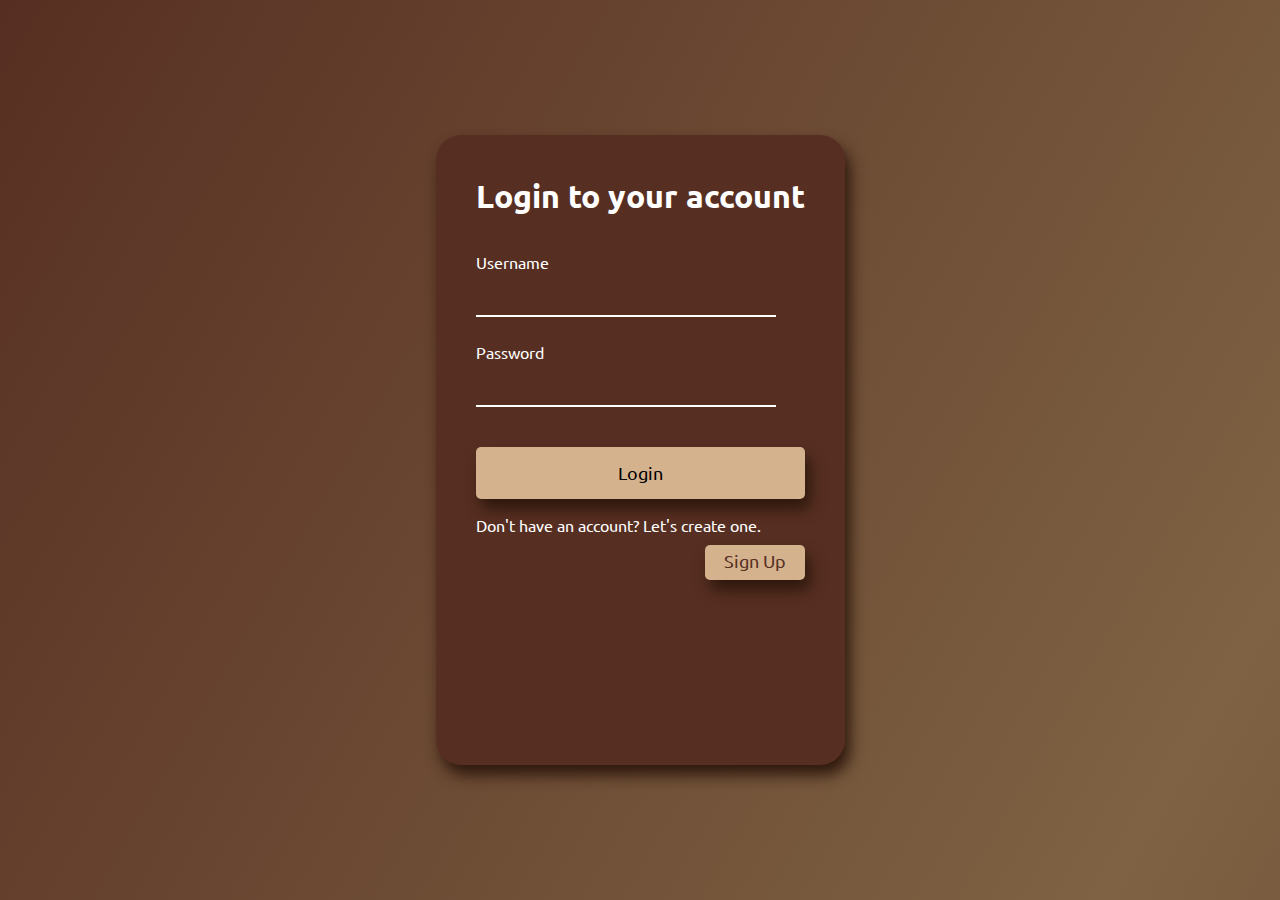
==== frontend/public/login.html @ 38c89364 "Initial Commit" ====
<!DOCTYPE html>
<html lang="en">
<head>
    <meta charset="UTF-8">
    <meta name="viewport" content="width=device-width, initial-scale=1.0">
    <title>Online Library Management System</title>
    <link rel="stylesheet" href="../css/login.css">
</head>
<body>
    <div class="form-container">
        <h1>Login to your account</h1>
        <form action="LoginServlet" method="POST">

            <div class="form-control">
                <input type="text" id="username" name="username" required>
                <label for="username">Username</label>
            </div>

            <div class="form-control">
                <input type="password" id="password" name="password" required>
                <label for="password">Password</label>
            </div>

            <button type="submit" class="btn">Login</button>

            <p class="text">Don't have an account? Let's create one.<br/>
                <a href="./signup.html" id="signUp" class="sign-up btn">Sign Up</a>
            </p>

        </form>
    </div>
    <script src="../js/login.js"></script>
</body>
</html>
---- frontend/css/login.css ----
@import url('https://fonts.googleapis.com/css?family=Ubuntu');

* {
    box-sizing: border-box;
}
body {
    display: flex;
    flex-direction: column;
    justify-content: center;
    align-items: center;
    height: 100vh;
    overflow: hidden;
    margin: 0;
    font-family: 'Ubuntu' , sans-serif;
    background: linear-gradient(300deg, rgb(87, 47, 34), rgb(126, 98, 67),  rgb(87, 47, 34) );
    background-size: 180% 180%;
    animation: gradient-animation 18s ease infinite;
}

/* styling the form container  */
.form-container {
    display: flex;
    flex-direction: column;
    background-color: rgb(87, 47, 34);
    color: #fff;
    height: 70%;
    width: auto;
    border-radius: 25px;
    padding: 20px 40px;
    box-shadow: 5px 10px 15px rgb(45, 23, 12);
}

/* styling the heading  */
.form-container h1 {
    text-align: center;
    margin-bottom: 30px;
}

/* styling the login button  */
.btn {
    cursor: pointer;
    display: inline-block;
    width: 100%;
    background: rgb(212, 178, 142);
    padding: 15px;
    font-family: inherit;
    font-size: 18px;
    border: 0;
    border-radius: 5px;
    box-shadow: 5px 10px 15px rgb(45, 23, 12);
    
}
.btn:active{
    transform: scale(0.98);
}

/* Text for not having an account  */
.text{
    position: relative;
}

/* sign up button styling  */

#signUp {
    position: absolute;
    right: 0px;
    top: 30px;
    height: 35px;
    width: 100px;
    background-color: rgb(212, 178, 142);
    padding: 5px;
    text-decoration: none;
    color: rgb(87, 47, 34) ;
    text-align: center;
}

/* styling form control div  */
.form-control{
    position: relative;
    margin: 20px 0px 40px;
    width: 300px;
}
.form-control input{
    background-color: transparent;
    border: 0px;
    border-bottom: 2px #fff solid;
    display: block;
    width: 100%;
    padding:15px 0;
    font-size: 16px;
    color: #fff;
}
.form-control input:focus, .form-control input:valid {
    outline: 0;
    border-bottom-color: rgb(212, 178, 142);

}
.form-control label{
    position: absolute;
    top: -15px;
    left: 0;
}



/* for gradient effect  */
@keyframes gradient-animation {
0% {
  background-position: 0% 50%;
}
50% {
  background-position: 100% 50%;
}
100% {
  background-position: 0% 50%;
}
}
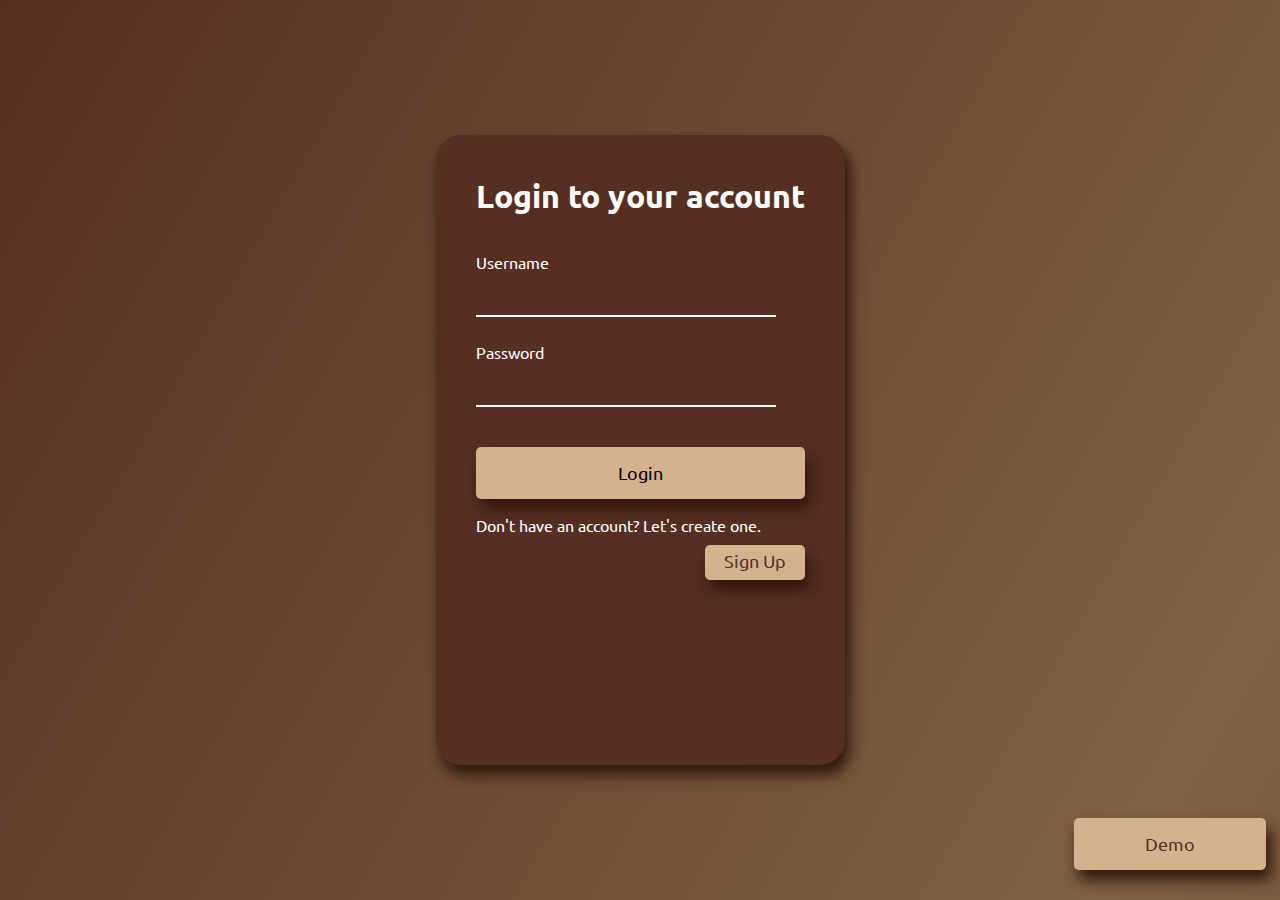
==== commit 2ec96e43: "improved dashboard" ====
--- a/frontend/public/login.html
+++ b/frontend/public/login.html
@@ -28,7 +28,8 @@
             </p>
 
         </form>
+
+        <a href="./welcome.html" id="demo" class="demo btn">Demo</a>
     </div>
-    <script src="../js/login.js"></script>
 </body>
 </html>--- a/frontend/css/login.css
+++ b/frontend/css/login.css
@@ -101,6 +101,34 @@
     left: 0;
 }
 
+/* for demo user  */
+#demo {
+    position: absolute;
+    bottom: 30px;
+    width: 15%;
+    text-align: center;
+    right: 14px;
+    text-decoration: none;
+    color: rgb(87, 47, 34);
+}
+
+@media (max-width:800px) {
+    .form-container{
+        width: 85%;
+        height: 80%;
+        padding-left: 20px;
+    }
+    .form-control input{
+        width: 90%;
+        padding: 10px 0;
+    }
+    #demo {
+        bottom:10px;
+        left: 10px;
+        right: auto;
+        width: 90px;
+    }
+}
 
 
 /* for gradient effect  */
